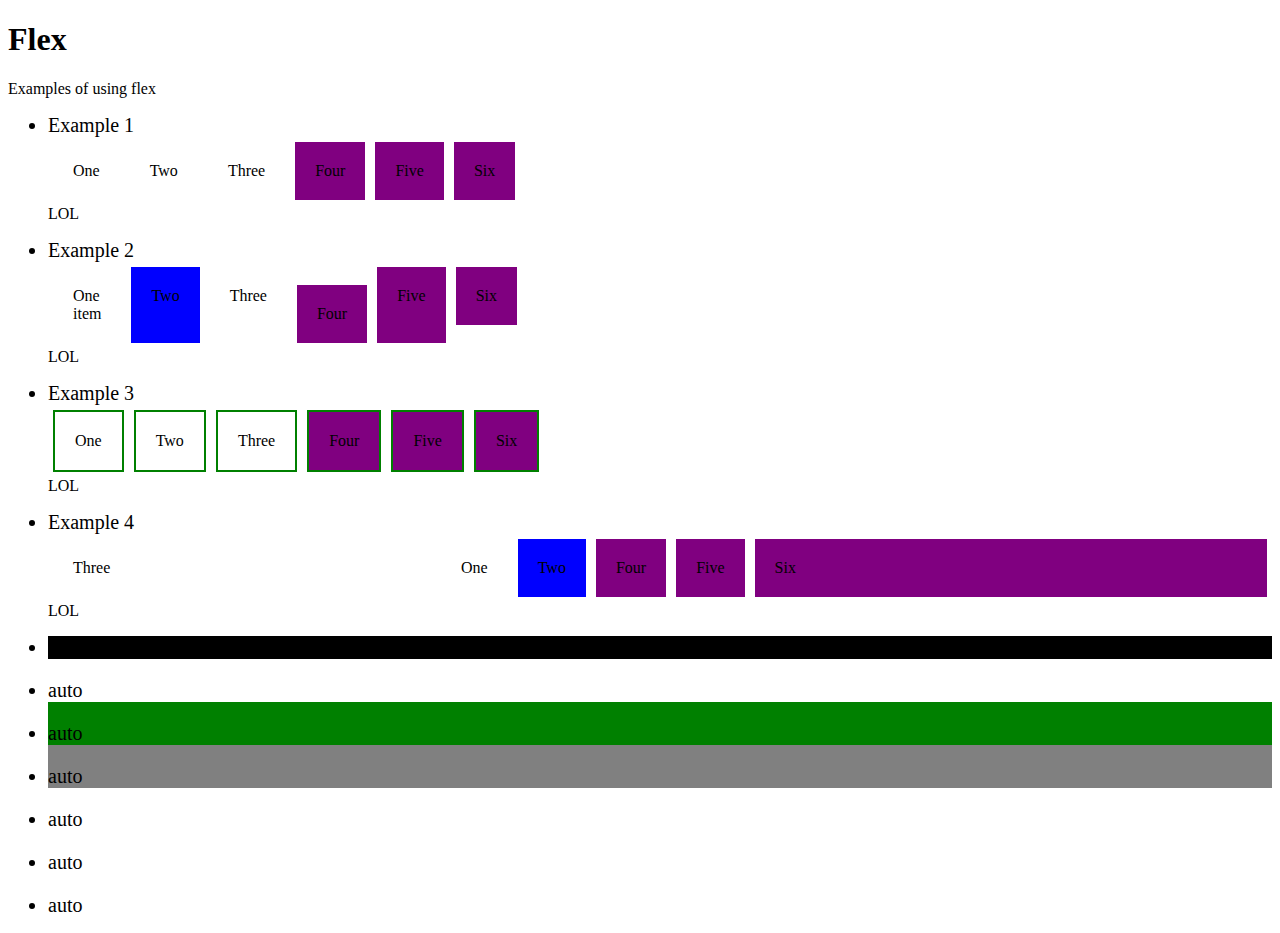
==== flex.html @ 09faf4da "First steps" ====
<!DOCTYPE html>
<html>
<head>
<meta http-equiv="Content-Type" content="text/html" charset="UTF-8"/>
<title>Jana-pair-programming</title>
<link rel="stylesheet" type="text/css" href="flex.css"/>
</head>

<body>
<h1>Flex</h1>
<p>Examples of using flex</p>
<ul class="examples">
    <li>Example 1</li>
    <section class="container1">
        <div class="number one">One</div>
        <div class="number two">Two</div>
        <div class="number three">Three</div>
        <div class="number four">Four</div>
        <div class="number five">Five</div>
        <div class="number six">Six</div>
    </section>
</ul>

<ul class="examples">
    <li>Example 2</li>
    <section class="container2">
        <div class="number one">One<br> item</div>
        <div class="number two">Two</div>
        <div class="number three">Three</div>
        <div class="number four">Four</div>
        <div class="number five">Five</div>
        <div class="number six">Six</div>
    </section>
</ul>

<ul class="examples">
    <li>Example 3</li>
    <section class="container3">
        <div class="number one">One</div>
        <div class="number two">Two</div>
        <div class="number three">Three</div>
        <div class="number four">Four</div>
        <div class="number five">Five</div>
        <div class="number six">Six</div>
    </section>
</ul>

<ul class="examples">
    <li>Example 4</li>
    <section class="container4">
        <div class="number one">One</div>
        <div class="number two">Two</div>
        <div class="number three">Three</div>
        <div class="number four">Four</div>
        <div class="number five">Five</div>
        <div class="number six">Six</div>
    </section>
</ul>

<ul class="striped">
    <li><div>auto</div></li>
    <li>auto</li>
    <li class="active">auto</li>
    <li>auto</li>
    <li>auto</li>
    <li>auto</li>
    <li>auto</li>
</ul>


</body>

</html>
---- flex.css ----
li {
    margin: 0;
    padding: 0;
    font-size: 20px;
    font-style: bold;
}

.number {
    margin: 5px;
    padding: 20px;
}
.container3 * {
    border: 2px solid green;
}
.container4 .three {
    order: -1;
    flex-grow: 2;
}

.container4 .six{
    flex-grow: 3;
}

.container1 {
    display: flex;
}

.container2 {
    display: flex;
    align-items: stretch;
}
.examples section .number:hover { 
    background-color: yellow;
}
.container2 .number:nth-child(even), .container4 .number:nth-child(even) {
    background: blue;
}

.container2 .four {
    align-self: flex-end;
}

.container2 .six {
    align-self: flex-start;
}

.container3 {
    display: flex;
    flex-wrap: wrap;
}

.container4 {
    display: flex;
    justify-content: space-around;
}

.striped .active {
    background-color: green;
}

.striped .active + li {
    background-color: grey;
}

.striped li + li {
    padding-top:20px;
}

li > div {
    background-color: black;
}
 .number.three ~ .number {
    background-color: purple
}

.examples::after { 
    content: " LOL";
}
/* menu s robalovacíma items, homepage section 1 */
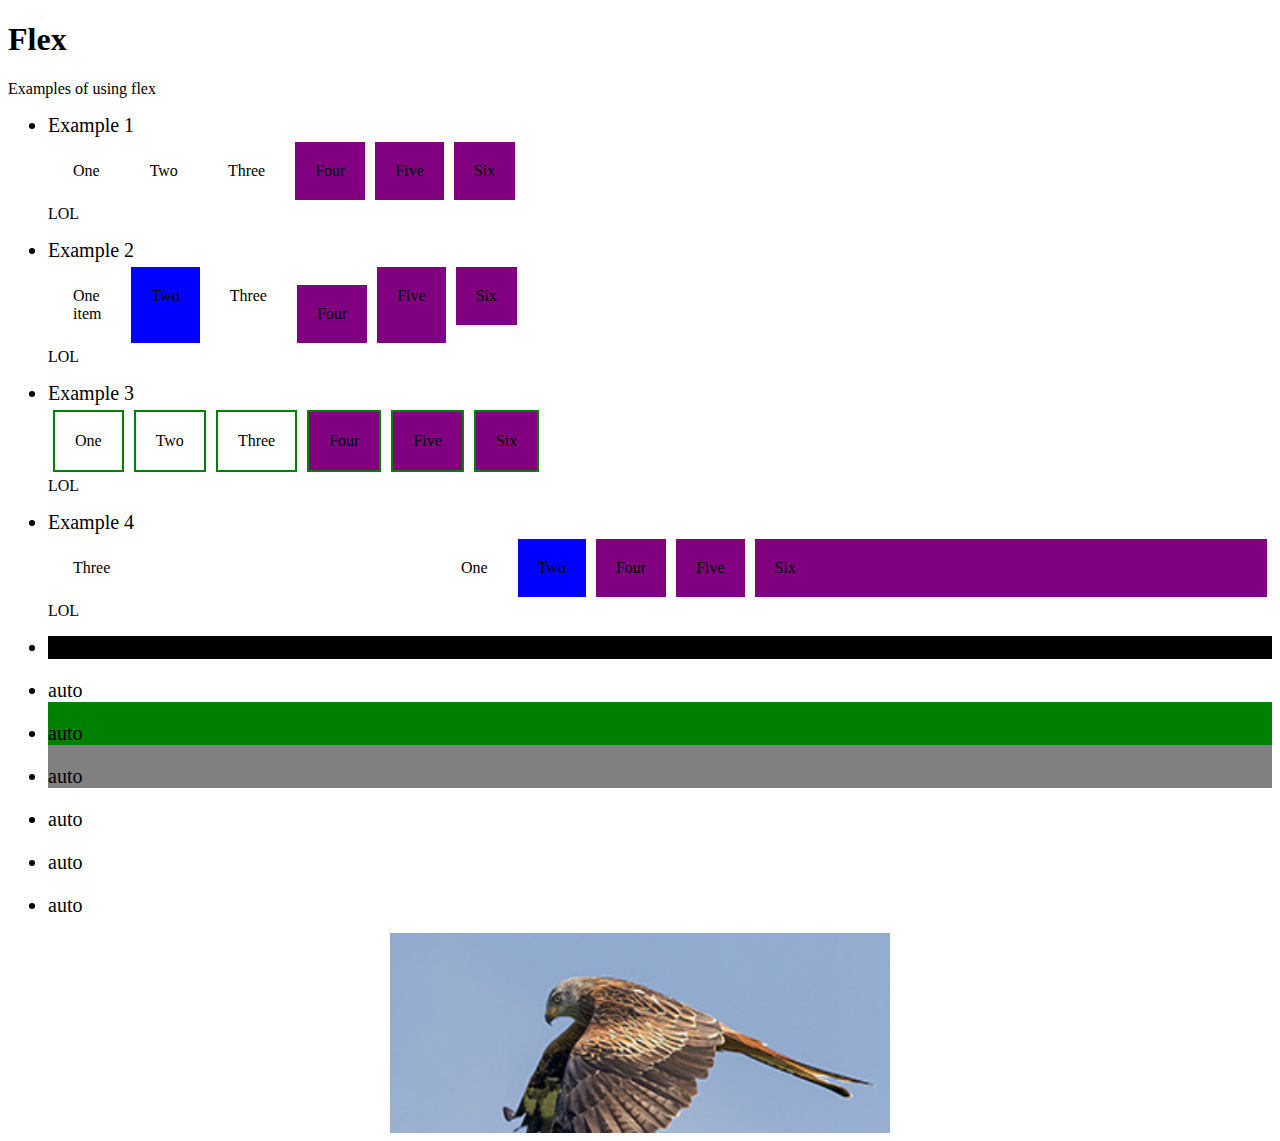
==== commit 6fb0ad7a: "add first section" ====
--- a/flex.html
+++ b/flex.html
@@ -10,63 +10,65 @@
 <h1>Flex</h1>
 <p>Examples of using flex</p>
 <ul class="examples">
-    <li>Example 1</li>
-    <section class="container1">
-        <div class="number one">One</div>
-        <div class="number two">Two</div>
-        <div class="number three">Three</div>
-        <div class="number four">Four</div>
-        <div class="number five">Five</div>
-        <div class="number six">Six</div>
-    </section>
+<li>Example 1</li>
+<section class="container1">
+    <div class="number one">One</div>
+    <div class="number two">Two</div>
+    <div class="number three">Three</div>
+    <div class="number four">Four</div>
+    <div class="number five">Five</div>
+    <div class="number six">Six</div>
+</section>
 </ul>
 
 <ul class="examples">
-    <li>Example 2</li>
-    <section class="container2">
-        <div class="number one">One<br> item</div>
-        <div class="number two">Two</div>
-        <div class="number three">Three</div>
-        <div class="number four">Four</div>
-        <div class="number five">Five</div>
-        <div class="number six">Six</div>
-    </section>
+<li>Example 2</li>
+<section class="container2">
+    <div class="number one">One<br> item</div>
+    <div class="number two">Two</div>
+    <div class="number three">Three</div>
+    <div class="number four">Four</div>
+    <div class="number five">Five</div>
+    <div class="number six">Six</div>
+</section>
 </ul>
 
 <ul class="examples">
-    <li>Example 3</li>
-    <section class="container3">
-        <div class="number one">One</div>
-        <div class="number two">Two</div>
-        <div class="number three">Three</div>
-        <div class="number four">Four</div>
-        <div class="number five">Five</div>
-        <div class="number six">Six</div>
-    </section>
+<li>Example 3</li>
+<section class="container3">
+    <div class="number one">One</div>
+    <div class="number two">Two</div>
+    <div class="number three">Three</div>
+    <div class="number four">Four</div>
+    <div class="number five">Five</div>
+    <div class="number six">Six</div>
+</section>
 </ul>
 
 <ul class="examples">
-    <li>Example 4</li>
-    <section class="container4">
-        <div class="number one">One</div>
-        <div class="number two">Two</div>
-        <div class="number three">Three</div>
-        <div class="number four">Four</div>
-        <div class="number five">Five</div>
-        <div class="number six">Six</div>
-    </section>
+<li>Example 4</li>
+<section class="container4">
+    <div class="number one">One</div>
+    <div class="number two">Two</div>
+    <div class="number three">Three</div>
+    <div class="number four">Four</div>
+    <div class="number five">Five</div>
+    <div class="number six">Six</div>
+</section>
 </ul>
 
 <ul class="striped">
-    <li><div>auto</div></li>
-    <li>auto</li>
-    <li class="active">auto</li>
-    <li>auto</li>
-    <li>auto</li>
-    <li>auto</li>
-    <li>auto</li>
+<li><div>auto</div></li>
+<li>auto</li>
+<li class="active">auto</li>
+<li>auto</li>
+<li>auto</li>
+<li>auto</li>
+<li>auto</li>
 </ul>
 
+<div class= "background "></div>
+</div>
 
 </body>
 
--- a/flex.css
+++ b/flex.css
@@ -76,4 +76,13 @@
 .examples::after { 
     content: " LOL";
 }
+.background  {
+    background-image: url(2.jpg);
+    background-size: cover;
+    background-repeat: no-repeat;
+    width: 500px;
+    height: 200px;
+    background-color: blue;
+    margin: 0 auto;
+}
 /* menu s robalovacíma items, homepage section 1 */